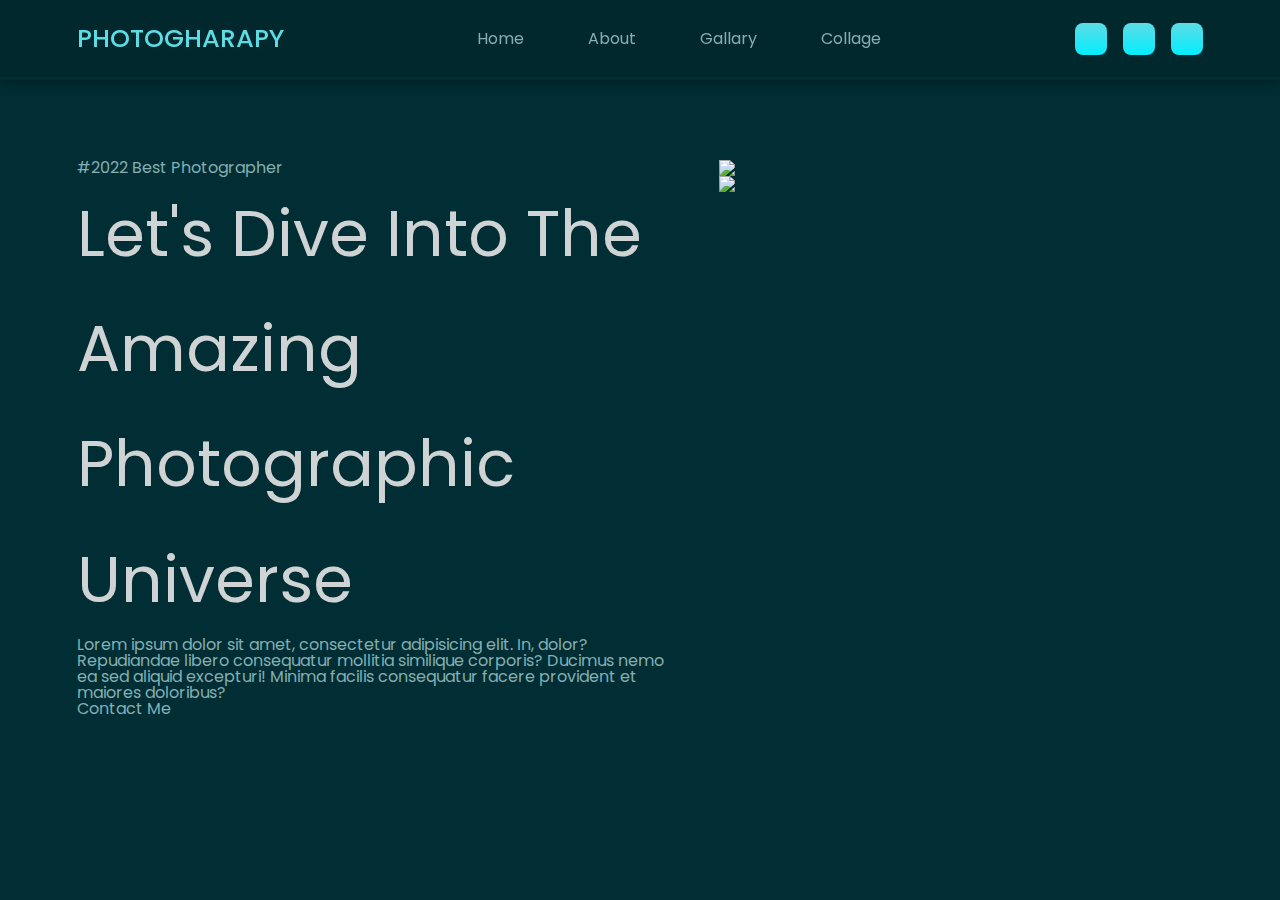
==== index.html @ 9762b3e2 "nav aand header add" ====
<!DOCTYPE html>
<html lang="en">
<head>
    <meta charset="UTF-8">
    <meta http-equiv="X-UA-Compatible" content="IE=edge">
    <meta name="viewport" content="width=device-width, initial-scale=1.0">
    <title>Photography website using HTML and CSS</title>
    <link rel="stylesheet" href="style.css" />
    <!-- custom cdn-->
    <link rel="stylesheet" href="https://unicons.iconscout.com/release/v4.0.0/css/line.css">
</head>
<body>

    <nav>
        <div class="container nav-container">
            <a href="#" class="nav-logo"><h2>Photogharapy</h2></a>
            <ul class="nav-link">
                <li><a href="#">Home</a></li>
                <li><a href="#about">About</a></li>
                <li><a href="#gallary">Gallary</a></li>
                <li><a href="#collage">Collage</a></li>
            </ul>
            <ul class="nav-socials">
                <a href="#"><i class="uil uil-facebook"></i></a>
                <a href="#"><i class="uil uil-instagram-alt"></i></a>
                <a href="#"><i class="uil uil-twitter"></i></a>
                
            </ul>
        </div>
    </nav>
    <!-- Nav bar ended -->
    

    <header>
        <div class="container header-container">
          <div class="header-left">
            <a href="#" class="header-hashtag">#2022 Best Photographer</a>
            <h1>Let's Dive Into The Amazing Photographic Universe</h1>
            <p>
              Lorem ipsum dolor sit amet, consectetur adipisicing elit. In, dolor?
              Repudiandae libero consequatur mollitia similique corporis? Ducimus
              nemo ea sed aliquid excepturi! Minima facilis consequatur facere
              provident et maiores doloribus?
            </p>
            <a href="#" class="header-btn">Contact Me</a>
          </div>
          <div class="header-right">
            <div class="header-image-bg"></div>
            <div class="header-image-lg">
              <img src="./images/header.jpg" />
            </div>
            <div class="header-image-md">
              <img src="./images/header.jpg" />
            </div>
          </div>
        </div>
      </header>



</body>
</html>
---- style.css ----
@import url('https://fonts.googleapis.com/css2?family=Poppins:ital,wght@0,100;0,200;0,300;0,400;0,500;0,600;0,700;0,800;1,900&display=swap');

:root{
    --color-primary: #02eeff;
    --color-primary-variant: #5ddce5;
    --color-bg-1: #001571;
    --color-bg-2: #00282d;
    --color-bg-3: #012e34;
    --color-bg-4: #003f47;
    --color-light: #85afb2;
    --color-white: #e6e6e6e6;
    --container-width-lg: 88%;
    --conatiner-width-md: 92%;
    --transition: all 0.3s ease-in-out;

}

*{
    margin: 0;
    padding: 0;
    box-sizing: border-box;
    border: 0;
    outline: 0;
    list-style: none;
    text-decoration: none;
}

body{
    font-family: 'Poppins', sans-serif;
    background-color: var(--color-bg-3);
    color: var(--color-light);
    line-height: 1.0;
    overflow-x: hidden;
}

h1,h2{
    line-height: 1.8;
    font-weight: 400;
}
h1{
    font-size: 4rem;
    color:var(--color-white);
}
h2{
    font-size: 3.5rem;
}
a{
    color: var(--color-light);
    transition: var(--transition);
}
a:hover{
    color: var(--color-primary);
}
.container{
    width: var(--container-width-lg);
    margin: 0 auto;
    max-width: 2160px;
}
img{
    display: block;
    width: 100%;
    object-fit: cover;
}

/* nav bar style */
nav{
    width: 100%;
    height: calc(16px * 5);
    /* display: flex;
    justify-content: center;
    align-items: center; */
    display: grid;
    place-items: center;
    position:fixed;
    top: 0;
    left: 0;
    z-index: 99;
    background-color: var(--color-bg-2);
    border-bottom: 0.2rem solid var(--color-bg-3);
    box-shadow: 0 0.2rem 0.7rem rgba(0,0,0, 0.3);
}
.nav-container{
    height: 100%;
    display: flex;
    justify-content: space-between;
    align-items: center;
}
.nav-logo h2{
    font-size: 1.6rem;
    text-transform: uppercase;
    font-weight: 500;
    color: var(--color-primary-variant);
}
.nav-link{
    display: flex;
    gap: 4rem;
}
.nav-socials{
    display: flex;
    gap:1rem;
}

.nav-socials a{
    width: 2rem;
    height: 2rem;
    /* display: flex;
    place-items: center; */

    display: flex;
    justify-content: center;
    align-items: center;
    background-image: linear-gradient(
        var(--color-primary-variant),
        var( --color-primary)
    );
    color: var(--color-bg-4);
    border-radius: 0.5rem;
    transition: var(--transition);
}
.nav-socials a:hover{
    box-shadow: 0 1rem 1rem rgba(0,0,0, 0.5);
}

/* Heade  */
header{
    width: 100vw;
    height: 100vh;
    position: relative;
    top: 0;
    background: linear-gradient(var(--color-bg-3),var(--color-bg-3));
    overflow: hidden;
}
/* .header-container{
    display: flex;
    gap: 10%;
}
.header-left{
    flex-basis: 50%;
}

.header-left{
    flex-basis: 40%;
} */

.header-container{
    display: grid;
    grid-template-columns: 53% 43%;
    gap: 4%;
    margin-top: 10rem;
    position: relative;
}
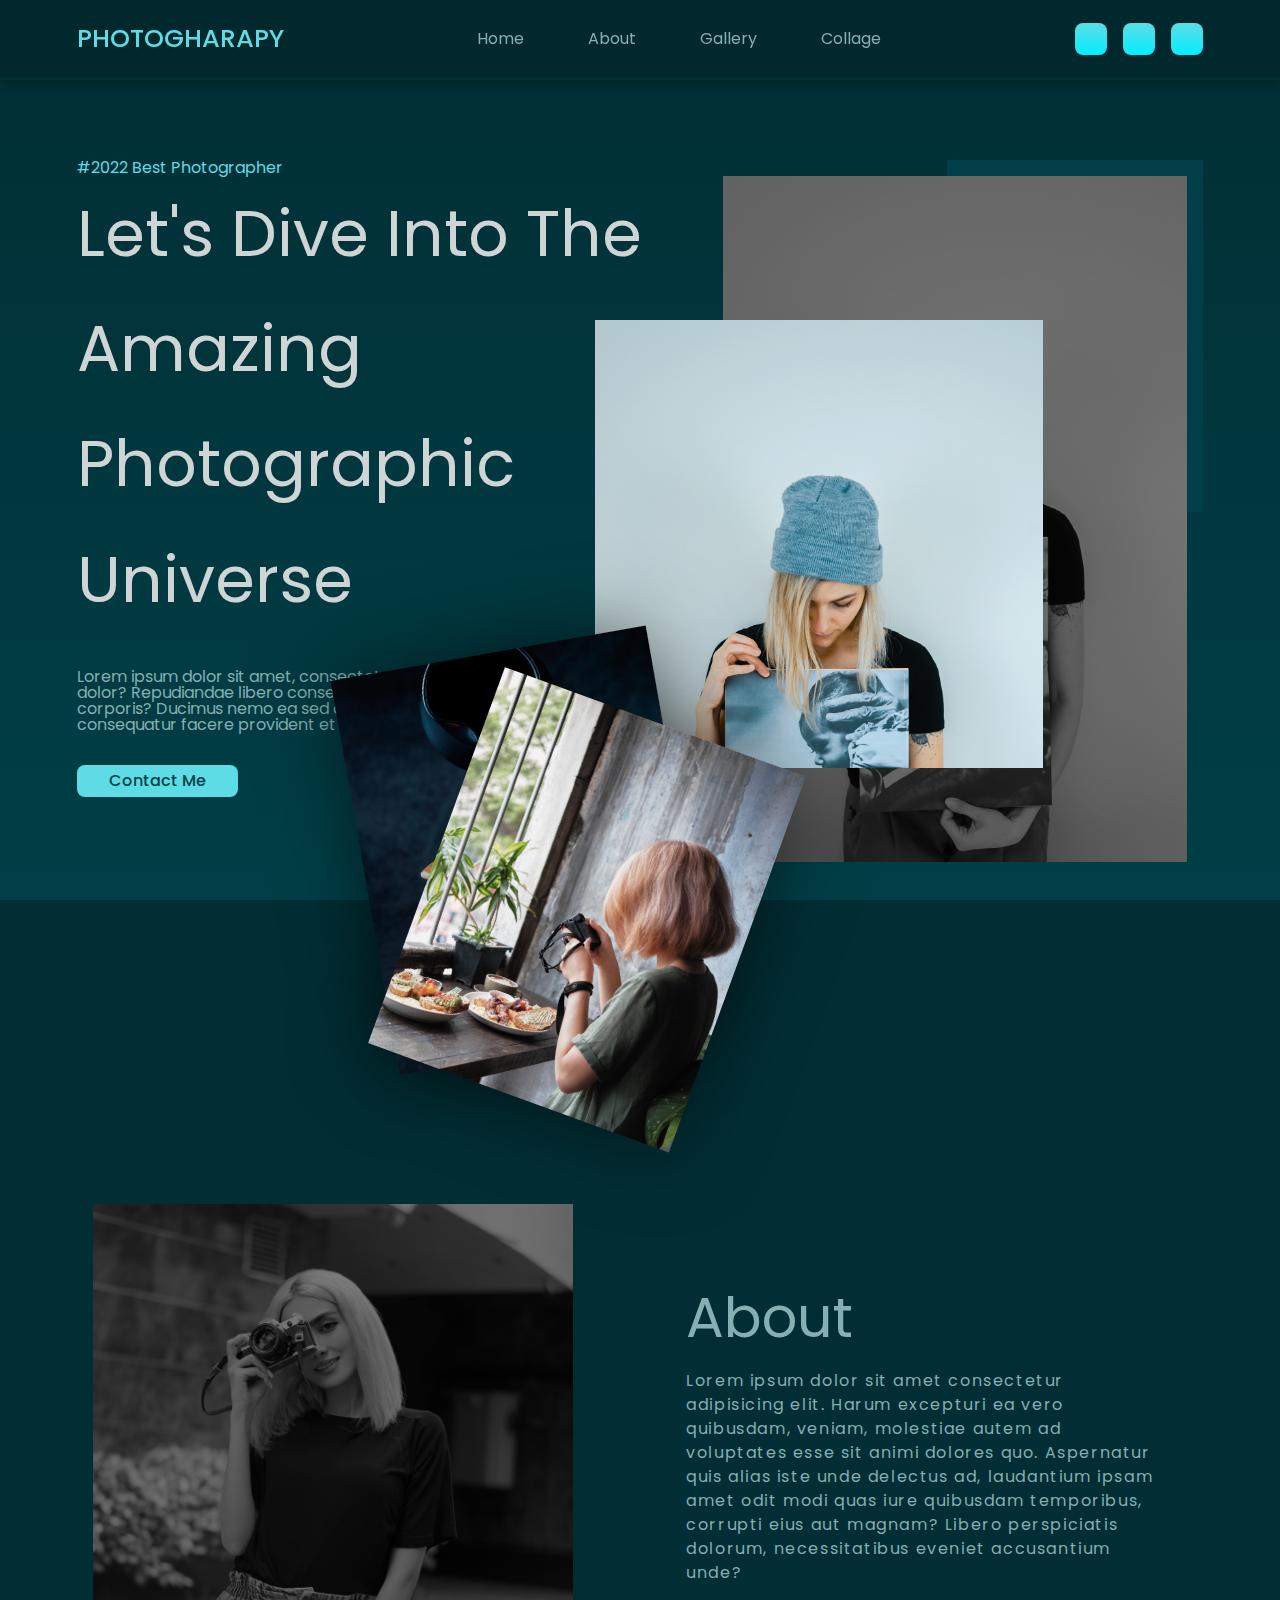
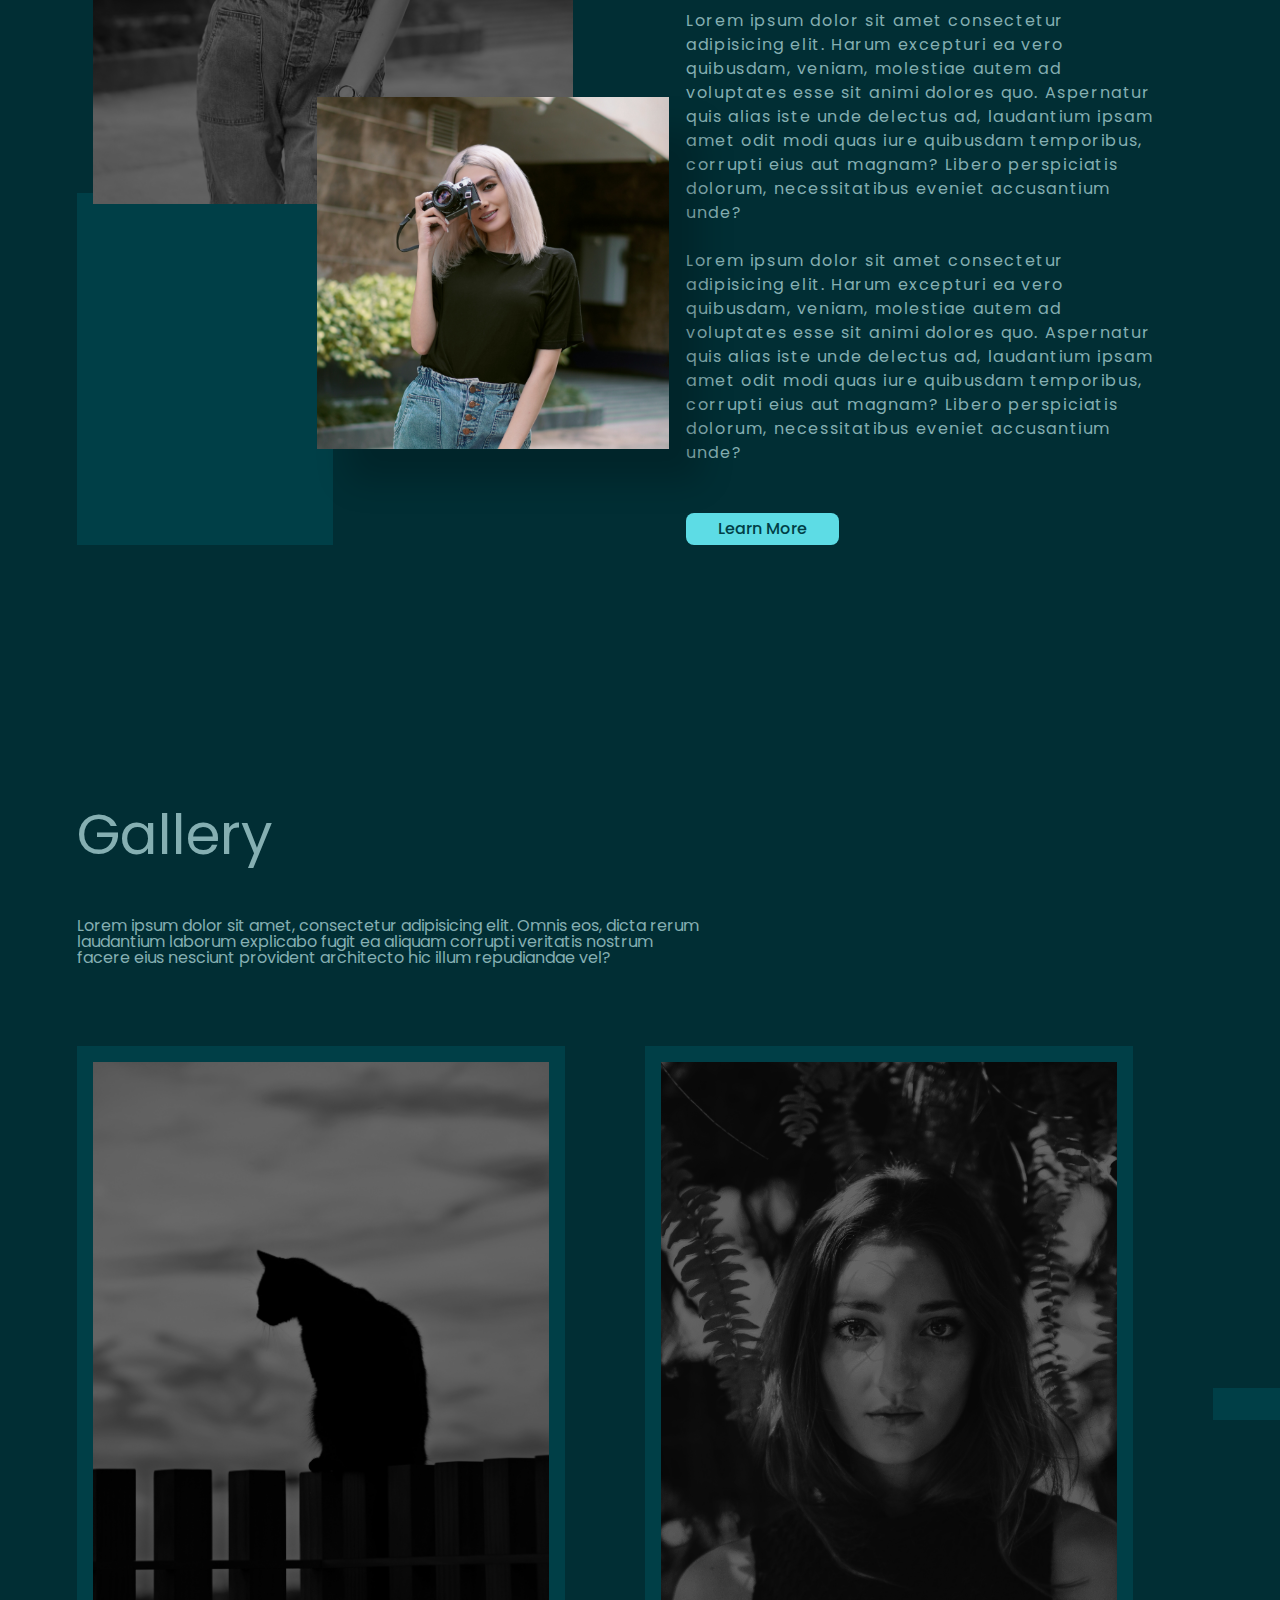
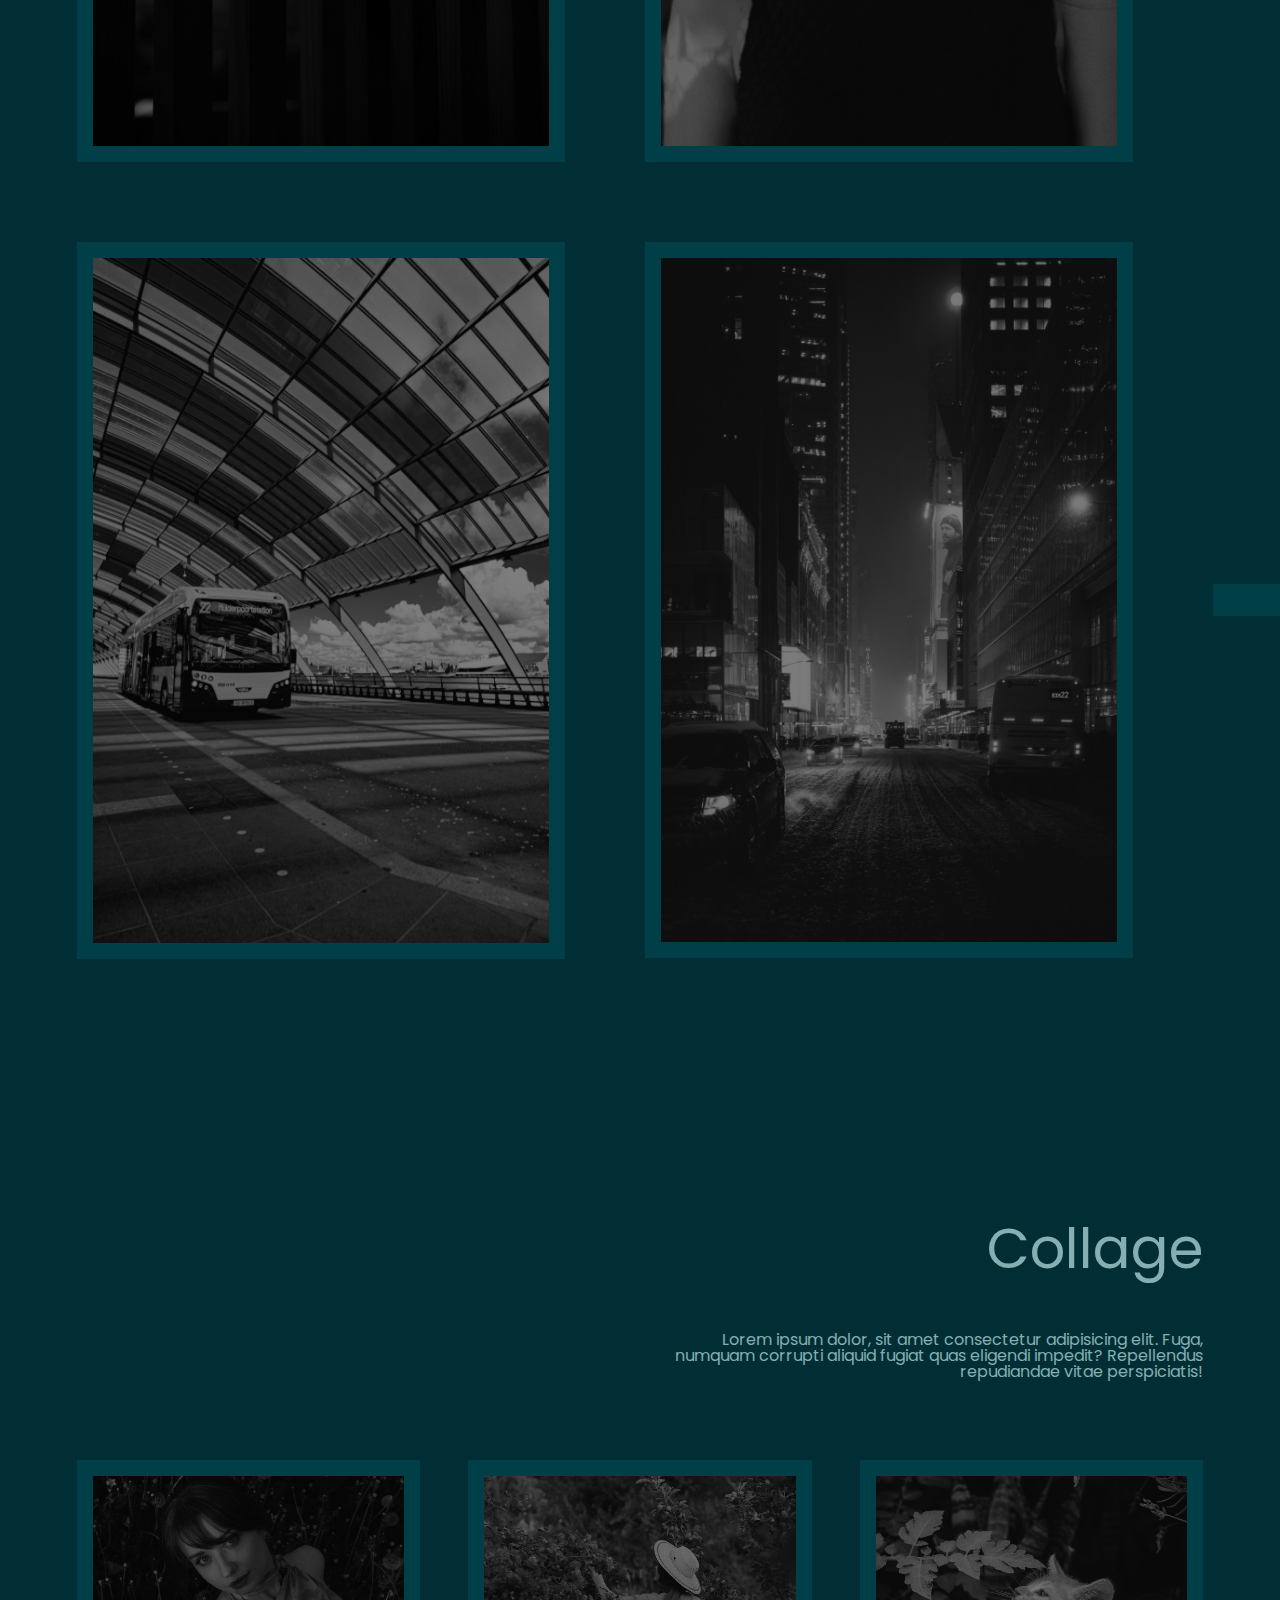
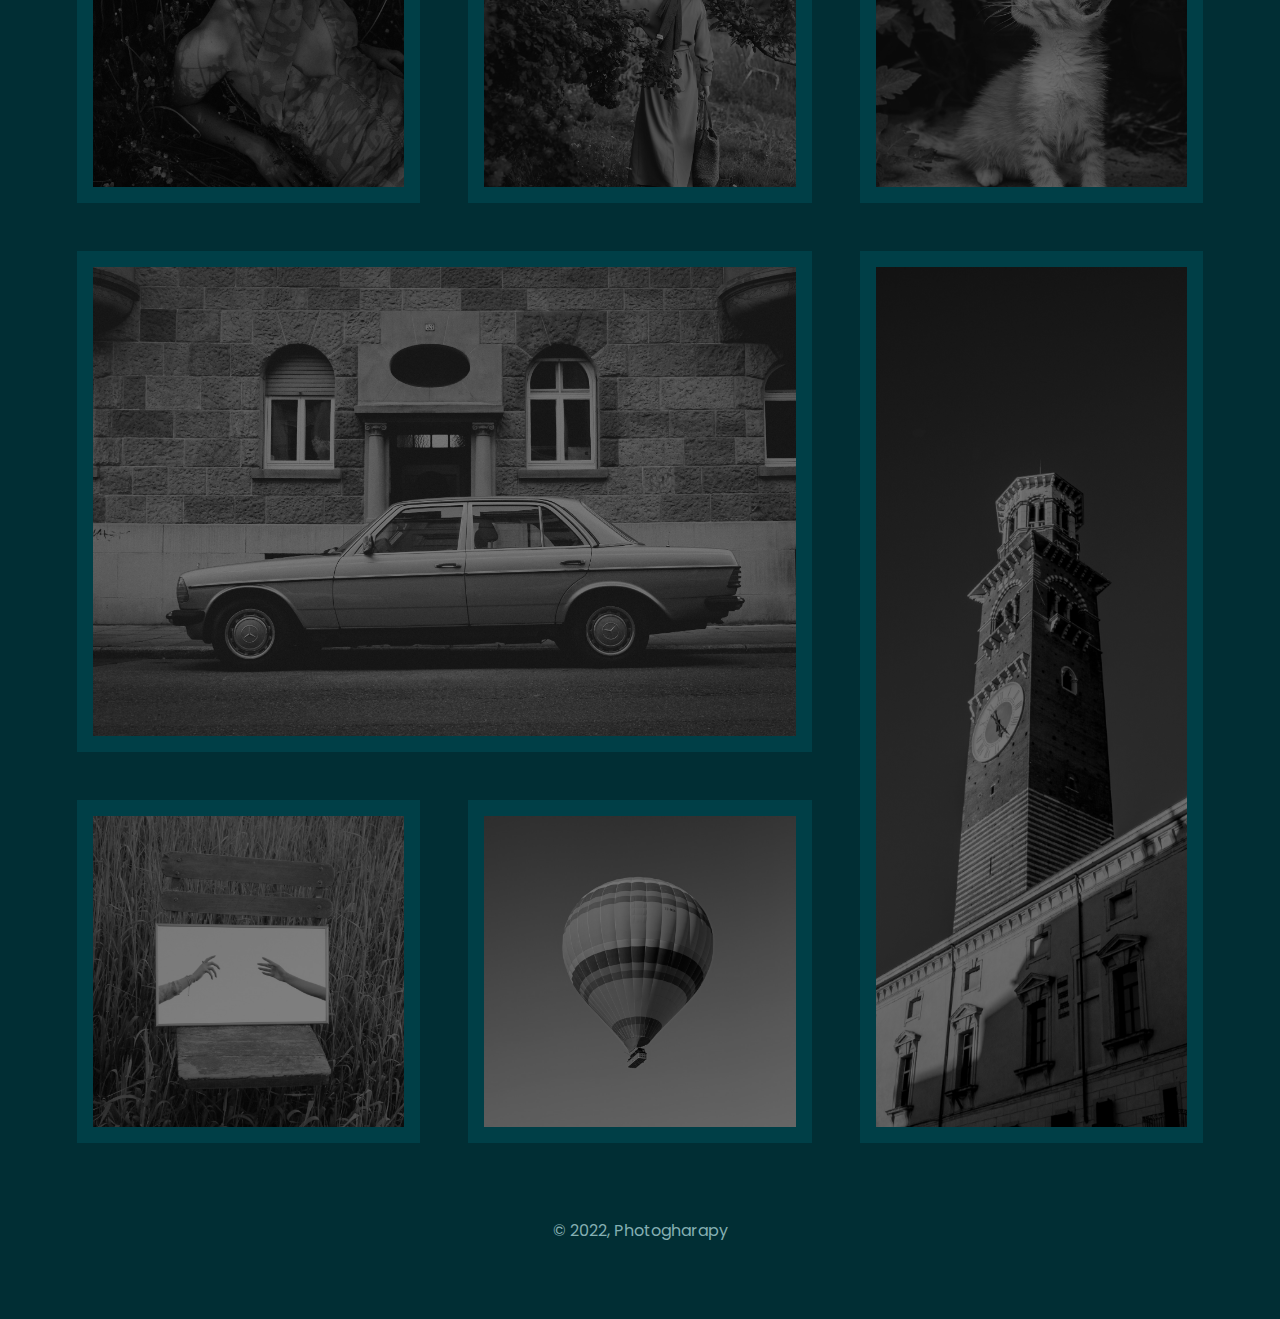
==== commit 2e53004b: "done" ====
--- a/index.html
+++ b/index.html
@@ -17,7 +17,7 @@
             <ul class="nav-link">
                 <li><a href="#">Home</a></li>
                 <li><a href="#about">About</a></li>
-                <li><a href="#gallary">Gallary</a></li>
+                <li><a href="#gallery">Gallery</a></li>
                 <li><a href="#collage">Collage</a></li>
             </ul>
             <ul class="nav-socials">
@@ -56,7 +56,112 @@
         </div>
       </header>
 
+      <div class="header-frames">
+          <div class="header-frame">
+            <img src="/images//frame1.jpg" alt="">
+          </div>
+          <div class="header-frame">
+            <img src="/images/frame2.jpg" alt="">
+          </div>
+      </div>
 
+      <!-- Header Endded -->
+        <!-- ABOUT -->
+      <main>
+        <section id="about">
+          <div class="container about-container">
+          <div class="about-left">
+            <div class="about-image-bg"></div>
+            <div class="about-image-lg">
+              <img src="./images/about.jpg" alt="">
+            </div>
+            <div class="about-image-md">
+              <img src="./images/about.jpg" alt="">
+            </div>
+          </div>
+          <div class="about-right">
+            <h2 class="about-title"> About</h2>
+            <p>Lorem ipsum dolor sit amet consectetur adipisicing elit. Harum excepturi ea vero quibusdam, veniam, molestiae autem ad voluptates esse sit animi dolores quo. Aspernatur quis alias iste unde delectus ad, laudantium ipsam amet odit modi quas iure quibusdam temporibus, corrupti eius aut magnam? Libero perspiciatis dolorum, necessitatibus eveniet accusantium unde?</p>
+            <p>Lorem ipsum dolor sit amet consectetur adipisicing elit. Harum excepturi ea vero quibusdam, veniam, molestiae autem ad voluptates esse sit animi dolores quo. Aspernatur quis alias iste unde delectus ad, laudantium ipsam amet odit modi quas iure quibusdam temporibus, corrupti eius aut magnam? Libero perspiciatis dolorum, necessitatibus eveniet accusantium unde?</p>
+            <p>Lorem ipsum dolor sit amet consectetur adipisicing elit. Harum excepturi ea vero quibusdam, veniam, molestiae autem ad voluptates esse sit animi dolores quo. Aspernatur quis alias iste unde delectus ad, laudantium ipsam amet odit modi quas iure quibusdam temporibus, corrupti eius aut magnam? Libero perspiciatis dolorum, necessitatibus eveniet accusantium unde?</p>
+            <a href="#" class="header-btn about-btn">Learn More</a>
+          </div>
+           
+          </div>
+        </section>
+      </main>
+
+<!-- Gallery starts  -->
+<section id="gallery">
+<div class="container gallery-container">
+  <div class="gallery-head">
+    <h2>Gallery</h2>
+    <p>Lorem ipsum dolor sit amet, consectetur adipisicing elit. Omnis eos, dicta rerum laudantium laborum explicabo fugit ea aliquam corrupti veritatis nostrum facere eius nesciunt provident architecto hic illum repudiandae vel?</p>
+  </div>
+  <div class="gallery-images">
+    <div class="gallery-image">
+      <img src="./images//gallery1.jpg" alt="">
+    </div>
+    <div class="gallery-image">
+      <img src="./images//gallery2.jpg" alt="">
+    </div>
+    <div class="gallery-image">
+      <img src="./images//gallery3.jpg" alt="">
+    </div>
+    <div class="gallery-image">
+      <img src="./images//gallery4.jpg" alt="">
+    </div>
+    <div class="gallery-image">
+      <img src="./images//gallery5.jpg" alt="">
+    </div>
+    <div class="gallery-image">
+      <img src="./images//gallery6.jpg" alt="">
+    </div>
+  </div>
+</div>
+</section>
+
+<!-- gallery endded -->
+
+<section id="collage">
+  <div class="container collage-container">
+    <div class="collage-head">
+      <h2>Collage</h2>
+      <p>
+        Lorem ipsum dolor, sit amet consectetur adipisicing elit. Fuga, numquam corrupti aliquid fugiat quas eligendi impedit? Repellendus repudiandae vitae perspiciatis!
+      </p>
+    </div>
+    <div class="collage-images">
+      <div class="collage-image">
+        <img src="./images/c1.jpg" alt="">
+      </div>
+      <div class="collage-image">
+        <img src="./images/c2.jpg" alt="">
+      </div>
+      <div class="collage-image">
+        <img src="./images/c3.jpg" alt="">
+      </div>
+      <div class="collage-image">
+        <img src="./images/c4.jpg" alt="">
+      </div>
+      <div class="collage-image">
+        <img src="./images/c5.jpg" alt="">
+      </div>
+      <div class="collage-image">
+        <img src="./images/ch.jpg" alt="">
+      </div>
+      <div class="collage-image">
+        <img src="./images/cv.jpg" alt="">
+      </div>
+    </div>
+  </div>
+
+</section>
+
+<!-- footer  -->
+<footer>
+  <p>&copy 2022, Photogharapy</p>
+</footer>
 
 </body>
 </html>--- a/style.css
+++ b/style.css
@@ -127,7 +127,7 @@
     height: 100vh;
     position: relative;
     top: 0;
-    background: linear-gradient(var(--color-bg-3),var(--color-bg-3));
+    background: linear-gradient(var(--color-bg-3),var(--color-bg-4));
     overflow: hidden;
 }
 /* .header-container{
@@ -148,4 +148,274 @@
     gap: 4%;
     margin-top: 10rem;
     position: relative;
-} +    
+} 
+
+.header-hashtag{
+    color: var(--color-primary-variant);
+}
+.header-left p{
+    margin-top: 2rem;
+    width: 85%;
+}
+.header-btn{
+    display: inline-block;
+    margin-top: 2rem;
+    background-color: var(--color-primary-variant);
+    color: var(--color-bg-4);
+    padding: 0.5rem 2rem;
+    font-weight: 500;
+    border-radius: 0.5rem;
+}
+.header-btn:hover{
+    color: var(--color-light);
+    background-color: var(--color-bg-4);
+}
+
+.header-btn:active{
+    outline: 0.4rem solid var(--color-light);
+}
+.header-image-bg{
+    background-color: var(--color-bg-4);
+    height: 22rem;
+    width: 16rem;
+    position: absolute;
+    right: 0;
+    top: 0;
+}
+
+.header-image-lg{
+    width: 29rem;
+    position: absolute;
+    top: 1rem;
+    right: 1rem;
+    filter: saturate(0) brightness(0.5);
+    transition: var(--transition); 
+}
+.header-image-md{
+    width: 28rem;
+    height: 28rem;
+    overflow: hidden;
+    position: absolute;
+    top: 10rem;
+    right: 10rem;
+    transition: var(--transition);
+
+}
+.header-right:hover .header-image-md{
+    opacity: 0;
+}
+
+.header-right:hover .header-image-lg{
+    filter: saturate(1) brightness(1);
+    border: 1rem solid var(--color-bg-4);
+    top: 0;
+    right: 0;
+}
+
+.header-frames{
+    position: absolute;
+    top: 75vh;
+    left: 25rem;
+}
+.header-frame{
+    width: 20rem;
+    border: 0.5rem solid var(--color-bg-5);
+    box-shadow: 0 0 5rem rgba(0,0,0, 0.5);
+    position: absolute;
+    transform: rotate(-10deg);
+    transform-origin: bottom left;
+    transition: var(--transition);
+}
+.header-frame:nth-child(2){
+    transform: rotate(20deg);
+    top: -2rem;
+    left: -2rem;
+
+}
+
+.header-frames:hover .header-frame{
+    transform: rotate(0);
+}
+.header-frames:hover .header-frame:nth-child(2){
+    top: 0;
+  left: 21rem;
+}
+
+
+#about{
+    margin-top: 20rem;
+}
+.about-container{
+    display: grid;
+    grid-template-columns: 43% 53%;
+    gap: 4%;
+}
+
+.about-left{
+    position: relative;
+}
+.about-image-bg{
+    width: 16rem;
+    height: 22rem;
+    background-color: var(--color-bg-4);
+    position: absolute;
+    left: 0;
+   bottom: 0;
+}
+
+.about-image-lg{
+    width: 30rem;
+    position: relative;
+    left: 1rem;
+    bottom: 1rem;
+    filter: saturate(0) brightness(0.5);
+    transition: var(--transition);
+}
+
+.about-image-md{
+    width: 22rem;
+    height: 22rem;
+    position: absolute;
+    left: 15rem;
+    bottom: 6rem;
+    overflow: hidden;
+    box-shadow: 2rem 2rem 2rem rgba(0,0,0, 0.2) ;
+    transition: var(--transition);
+}
+
+.about-left:hover .about-image-md{
+    opacity: 0;   
+}
+
+.about-left:hover .about-image-lg{
+   filter: saturate(1) brightness(1);   
+   border: 1rem solid var(--color-bg-4);
+   box-shadow: 1rem 1rem 3rem rgba(0,0,0, 0.2);
+   bottom: 0;
+   left: 0;
+}
+
+.about-right{
+    margin-left: 5rem;
+}
+
+.about-title{
+    margin-top: 3rem;
+}
+
+.about-right p{
+    margin-bottom: 1.5rem;
+    width: 93%;
+    line-height:1.5rem;
+    letter-spacing: 0.1rem;
+}
+.about-btn{
+    margin-top: 1.5rem;
+}
+
+/* about style ended */
+
+/* gallery  */
+#gallery{
+    margin-top: 15rem;
+}
+.gallery-head h2{
+    margin-bottom: 2rem;
+}
+.gallery-head p{
+    width: 56%;
+    margin-bottom: 5rem;
+}
+.gallery-images{
+    display: grid;
+    grid-template-columns: 1fr 1fr 1fr;
+    /* grid-template-columns: repeat(3 1fr); */
+    gap: 5rem;
+    place-items: center
+   
+}
+
+.gallery-image{
+    width: 30.5rem;
+    border: 1rem solid var(--color-bg-4);
+
+}
+
+.gallery-image img{
+    filter: saturate(0) brightness(0.5);
+    transition: var(--transition);
+}
+.gallery-image:hover img{
+    filter: saturate(1) brightness(1);
+}
+
+/* collages */
+
+#collage{
+    margin-top: 15rem;
+}
+.collage-head{
+    text-align: right;
+}
+.collage-head h2{
+    margin-bottom: 2rem;
+}
+.collage-head p{
+    padding-left: 50%;
+    margin-bottom: 5rem;
+}
+.collage-images{
+    display: grid;
+    grid-template-areas:
+    "c1 c2 c5"
+    "ch ch cv"
+    "ch ch cv"
+    "c4 c3 cv"
+    ;
+    gap: 3rem;
+}
+
+.collage-image:nth-child(1){
+    grid-area: c1;
+}
+.collage-image:nth-child(2){
+    grid-area: c2;
+}
+.collage-image:nth-child(3){
+    grid-area: c3;
+}
+.collage-image:nth-child(4){
+    grid-area: c4;
+}
+.collage-image:nth-child(5){
+    grid-area: c5;
+}
+.collage-image:nth-child(6){
+    grid-area: ch;
+}
+.collage-image:nth-child(7){
+    grid-area: cv;
+}
+
+.collage-image{
+    border: 1rem solid var(--color-bg-4);
+}
+
+.collage-image img{
+ height: 100%;
+ filter: saturate(0) brightness(0.5);
+ transition: var(--transition);
+}
+
+.collage-image:hover img{
+    filter: saturate(1) brightness(1);
+   
+}
+
+footer{
+    display: flex;
+    justify-content: center;
+    align-items: center;
+    padding: 5rem;
+}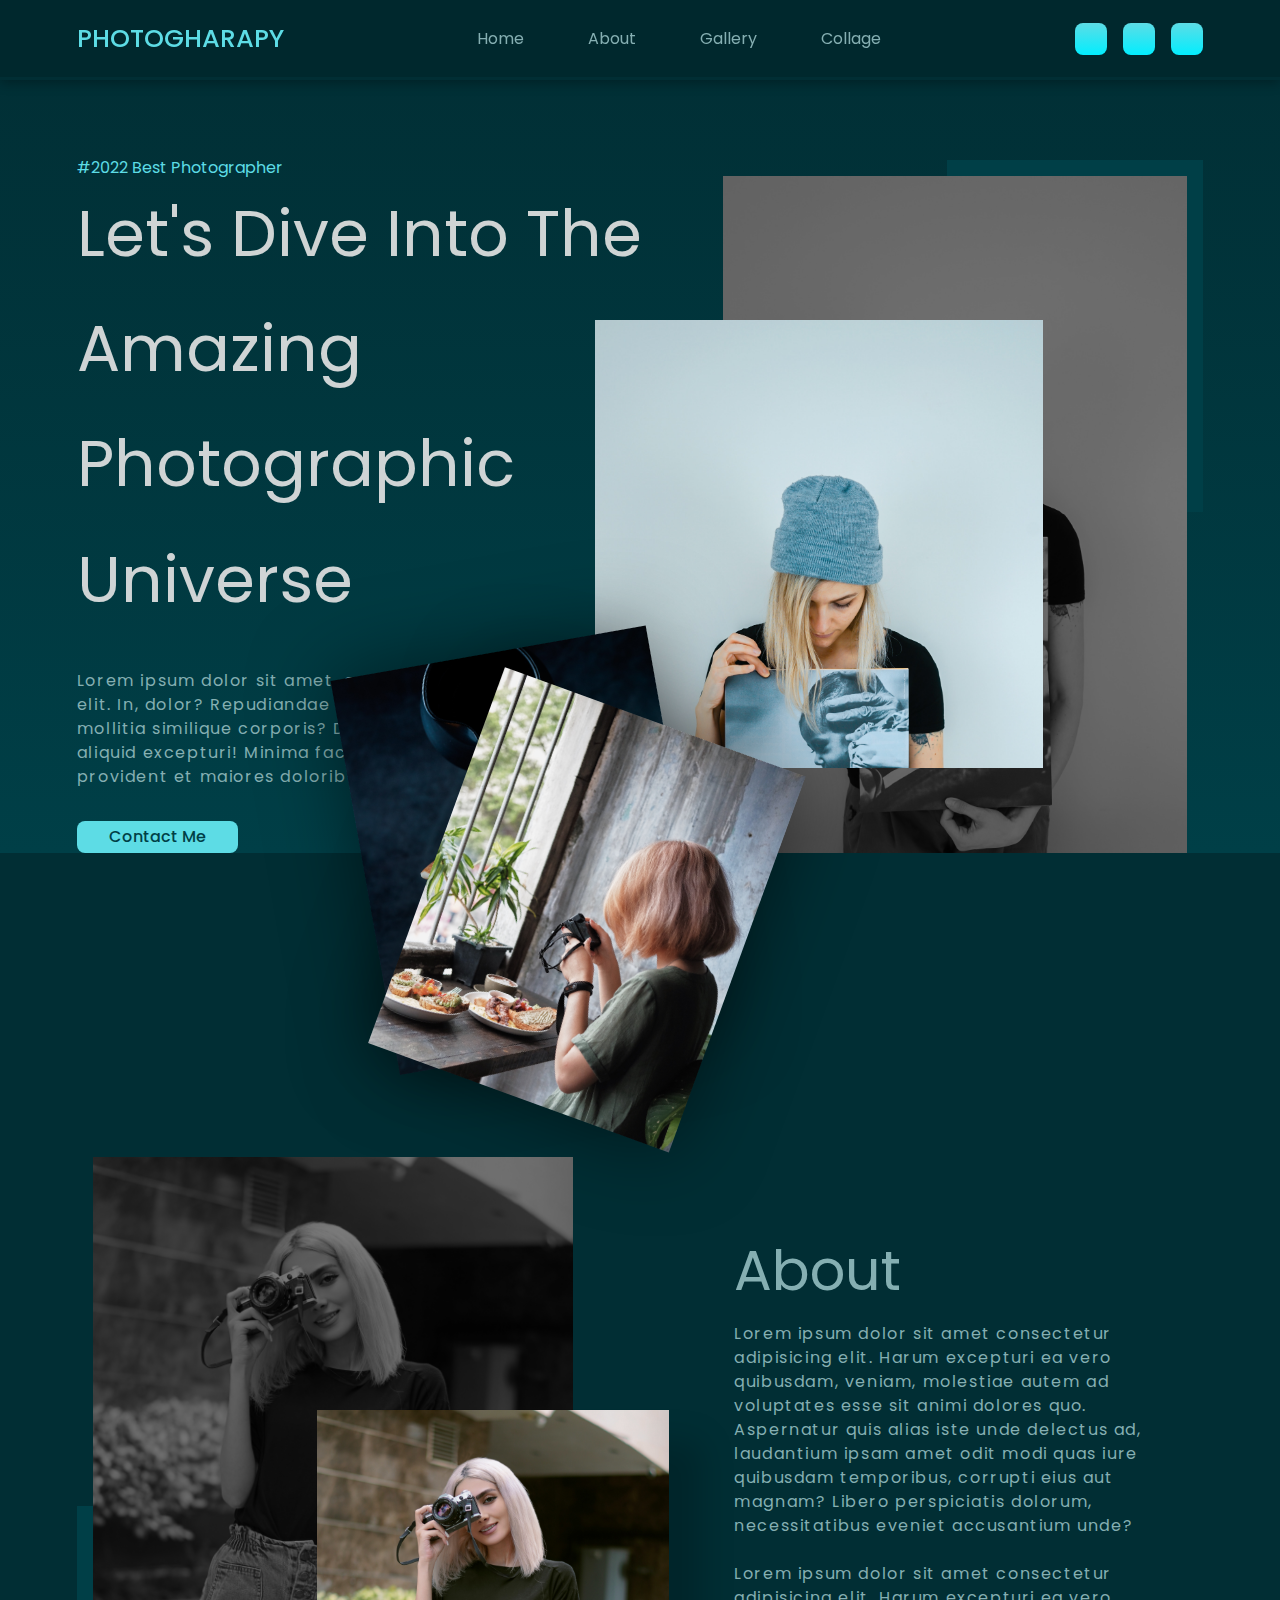
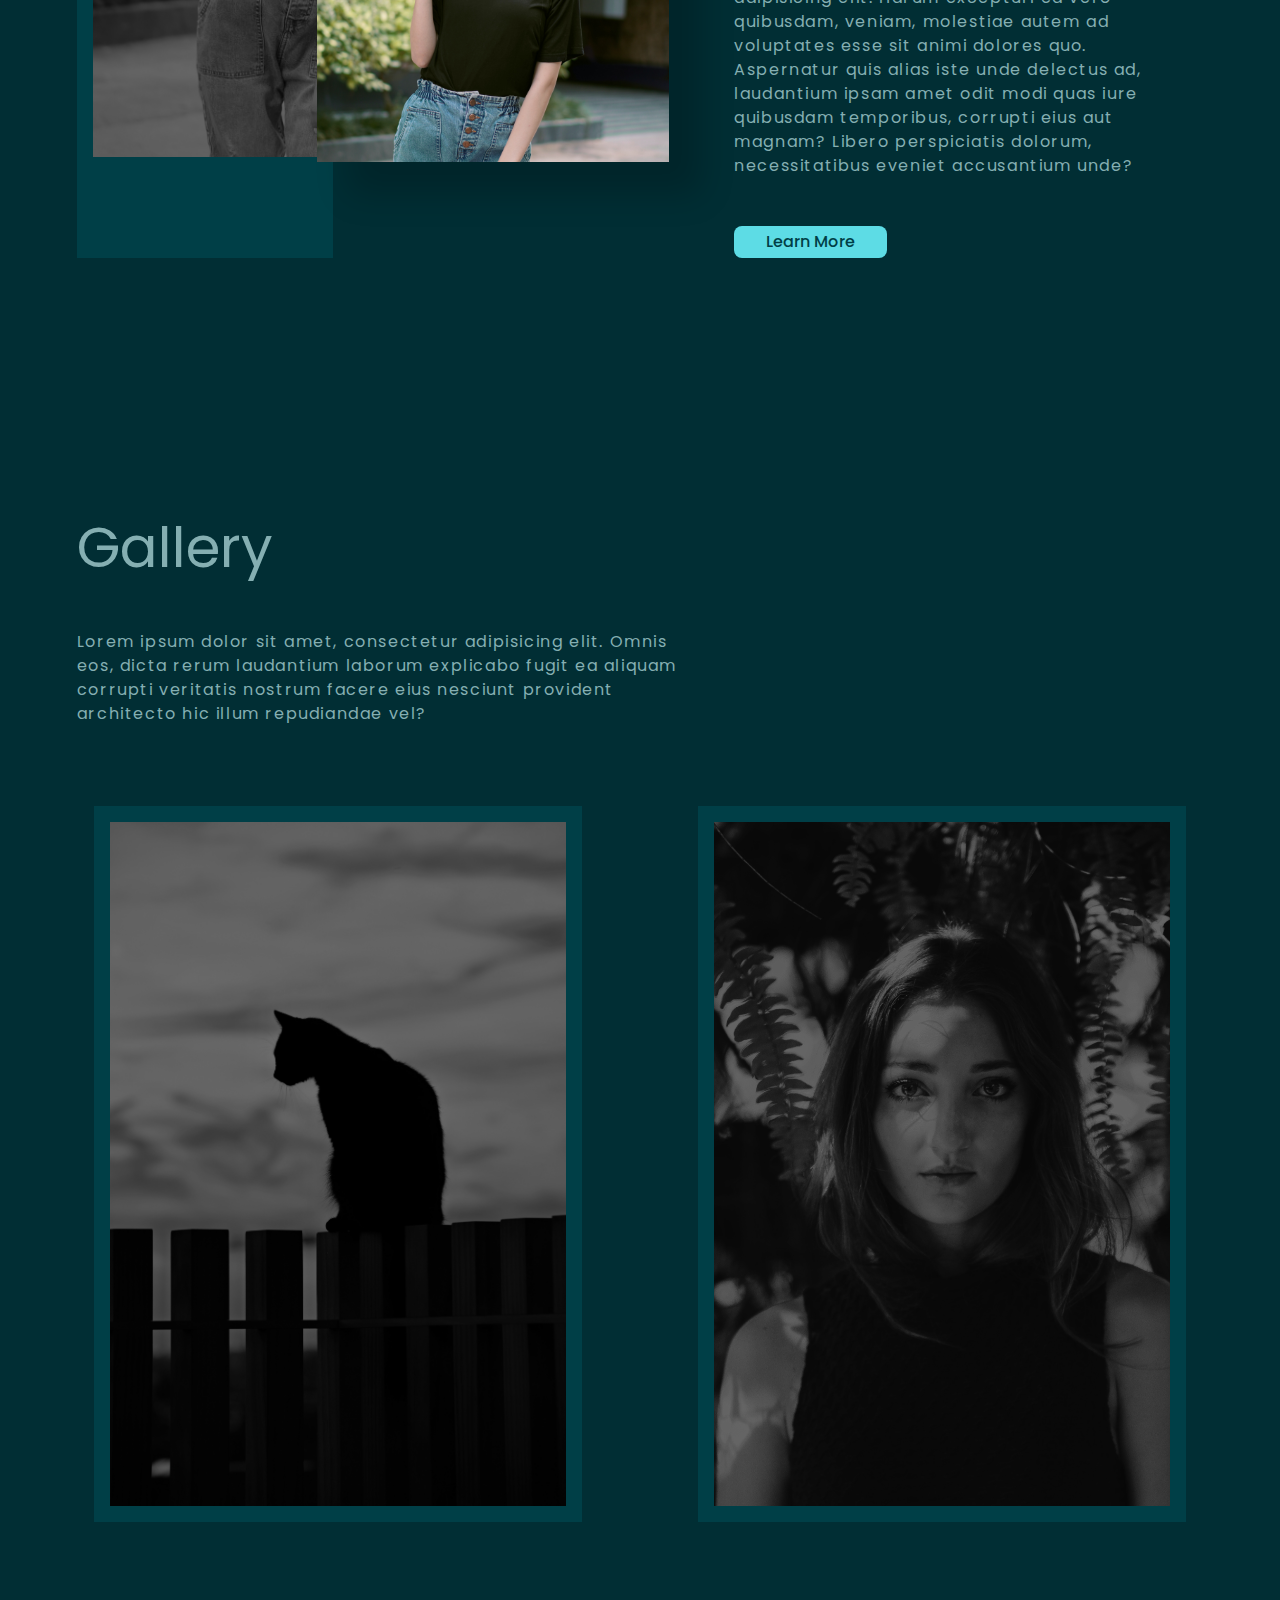
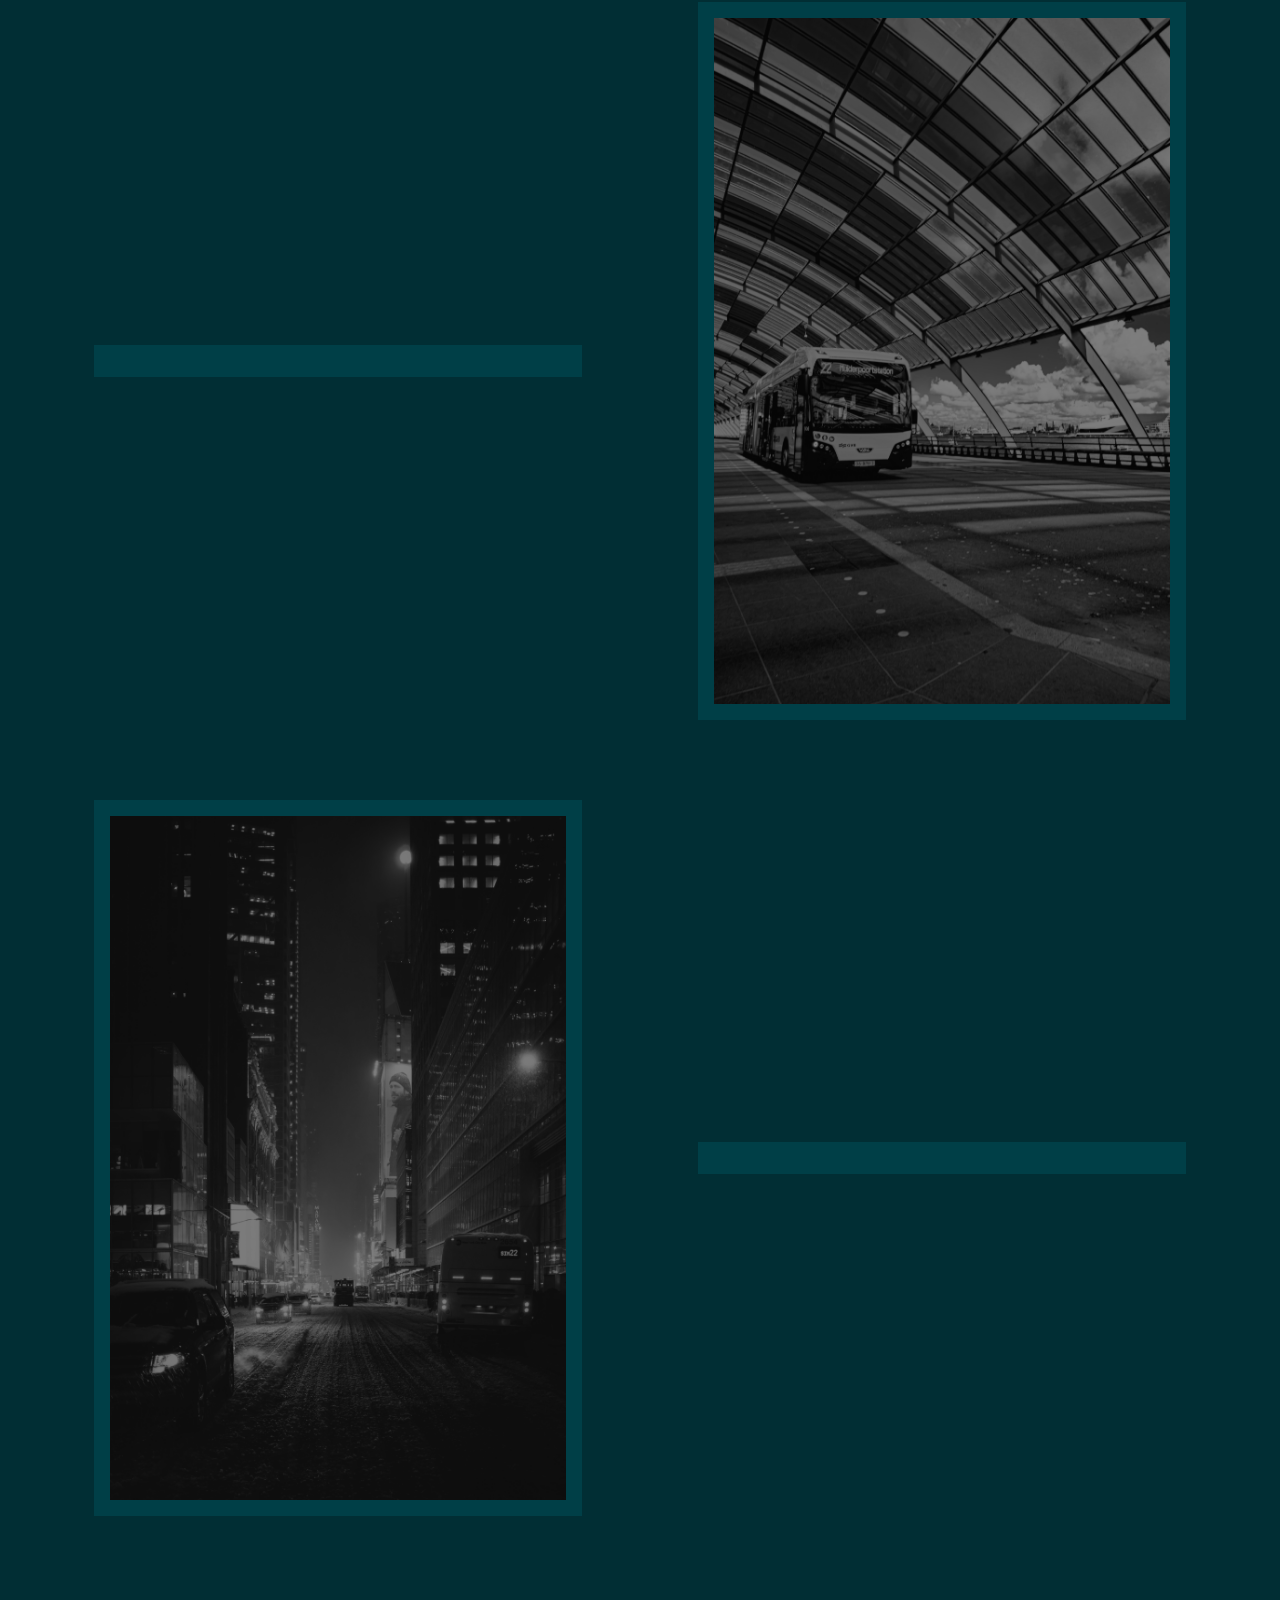
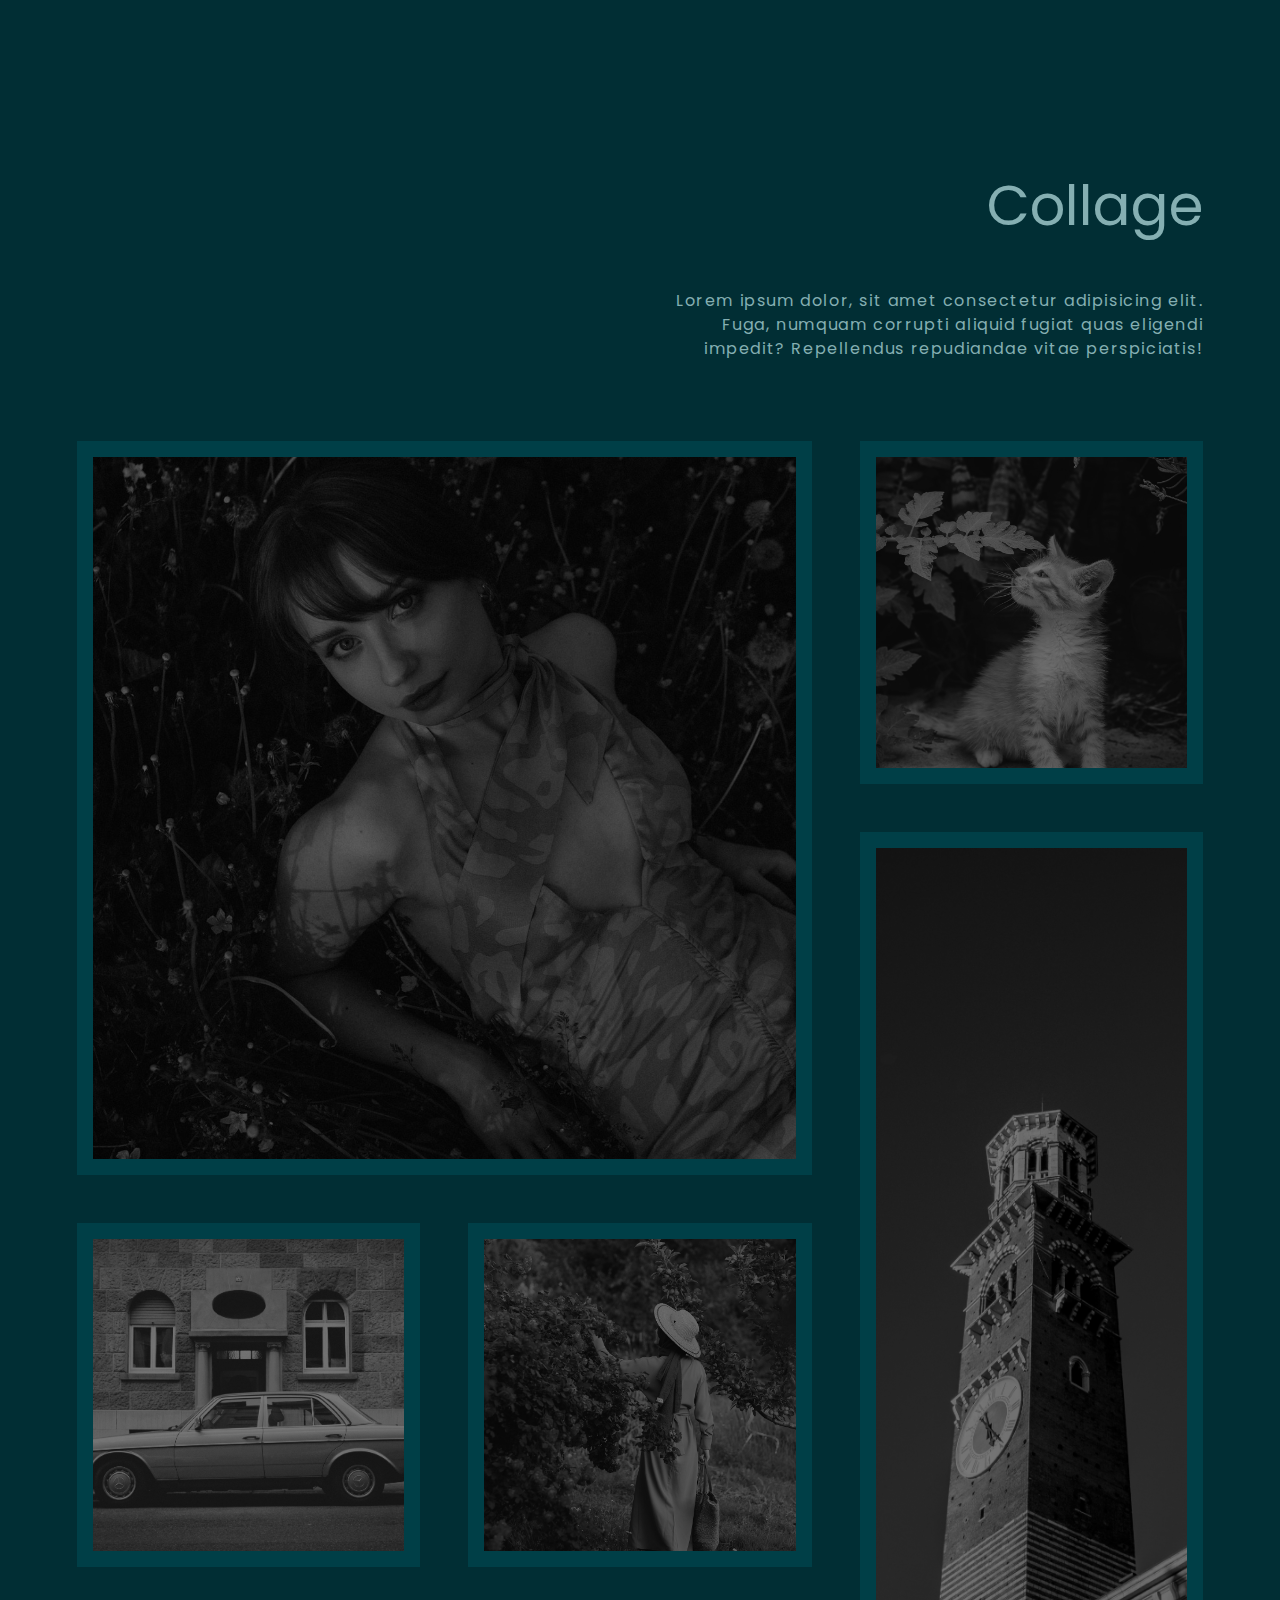
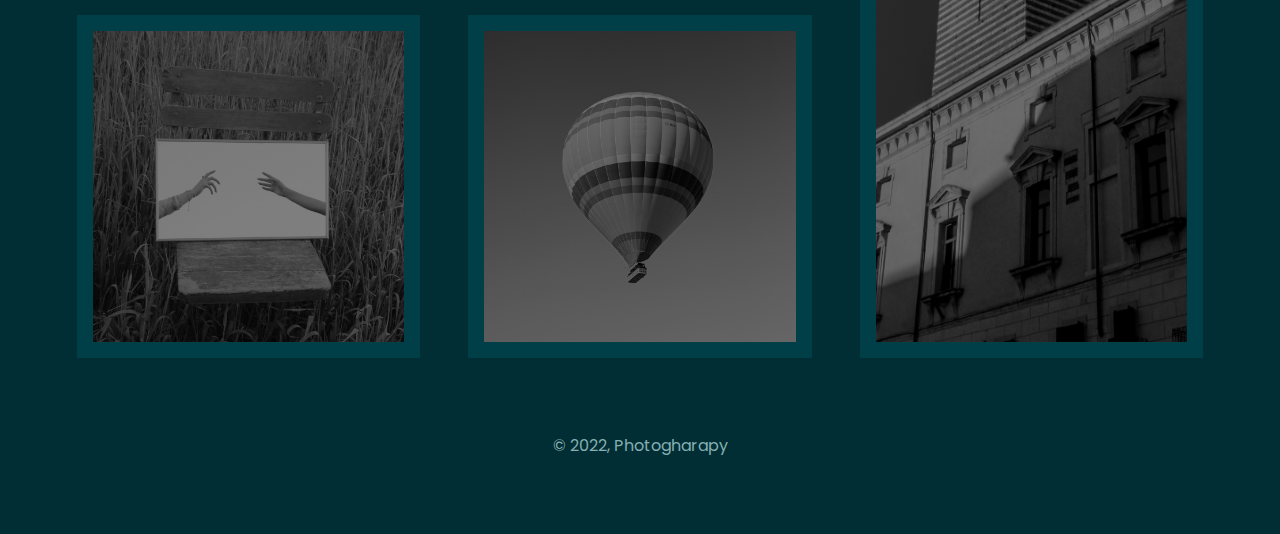
==== commit 1c017885: "responsive" ====
--- a/index.html
+++ b/index.html
@@ -83,7 +83,7 @@
             <h2 class="about-title"> About</h2>
             <p>Lorem ipsum dolor sit amet consectetur adipisicing elit. Harum excepturi ea vero quibusdam, veniam, molestiae autem ad voluptates esse sit animi dolores quo. Aspernatur quis alias iste unde delectus ad, laudantium ipsam amet odit modi quas iure quibusdam temporibus, corrupti eius aut magnam? Libero perspiciatis dolorum, necessitatibus eveniet accusantium unde?</p>
             <p>Lorem ipsum dolor sit amet consectetur adipisicing elit. Harum excepturi ea vero quibusdam, veniam, molestiae autem ad voluptates esse sit animi dolores quo. Aspernatur quis alias iste unde delectus ad, laudantium ipsam amet odit modi quas iure quibusdam temporibus, corrupti eius aut magnam? Libero perspiciatis dolorum, necessitatibus eveniet accusantium unde?</p>
-            <p>Lorem ipsum dolor sit amet consectetur adipisicing elit. Harum excepturi ea vero quibusdam, veniam, molestiae autem ad voluptates esse sit animi dolores quo. Aspernatur quis alias iste unde delectus ad, laudantium ipsam amet odit modi quas iure quibusdam temporibus, corrupti eius aut magnam? Libero perspiciatis dolorum, necessitatibus eveniet accusantium unde?</p>
+         
             <a href="#" class="header-btn about-btn">Learn More</a>
           </div>
            
--- a/style.css
+++ b/style.css
@@ -1,6 +1,6 @@
 @import url('https://fonts.googleapis.com/css2?family=Poppins:ital,wght@0,100;0,200;0,300;0,400;0,500;0,600;0,700;0,800;1,900&display=swap');
 
-:root{
+:root {
     --color-primary: #02eeff;
     --color-primary-variant: #5ddce5;
     --color-bg-1: #001571;
@@ -15,7 +15,7 @@
 
 }
 
-*{
+* {
     margin: 0;
     padding: 0;
     box-sizing: border-box;
@@ -25,7 +25,7 @@
     text-decoration: none;
 }
 
-body{
+body {
     font-family: 'Poppins', sans-serif;
     background-color: var(--color-bg-3);
     color: var(--color-light);
@@ -33,37 +33,44 @@
     overflow-x: hidden;
 }
 
-h1,h2{
+h1,
+h2 {
     line-height: 1.8;
     font-weight: 400;
 }
-h1{
+
+h1 {
     font-size: 4rem;
-    color:var(--color-white);
-}
-h2{
+    color: var(--color-white);
+}
+
+h2 {
     font-size: 3.5rem;
 }
-a{
+
+a {
     color: var(--color-light);
     transition: var(--transition);
 }
-a:hover{
+
+a:hover {
     color: var(--color-primary);
 }
-.container{
+
+.container {
     width: var(--container-width-lg);
     margin: 0 auto;
     max-width: 2160px;
 }
-img{
+
+img {
     display: block;
     width: 100%;
     object-fit: cover;
 }
 
 /* nav bar style */
-nav{
+nav {
     width: 100%;
     height: calc(16px * 5);
     /* display: flex;
@@ -71,36 +78,40 @@
     align-items: center; */
     display: grid;
     place-items: center;
-    position:fixed;
+    position: fixed;
     top: 0;
     left: 0;
     z-index: 99;
     background-color: var(--color-bg-2);
     border-bottom: 0.2rem solid var(--color-bg-3);
-    box-shadow: 0 0.2rem 0.7rem rgba(0,0,0, 0.3);
-}
-.nav-container{
+    box-shadow: 0 0.2rem 0.7rem rgba(0, 0, 0, 0.3);
+}
+
+.nav-container {
     height: 100%;
     display: flex;
     justify-content: space-between;
     align-items: center;
 }
-.nav-logo h2{
+
+.nav-logo h2 {
     font-size: 1.6rem;
     text-transform: uppercase;
     font-weight: 500;
     color: var(--color-primary-variant);
 }
-.nav-link{
+
+.nav-link {
     display: flex;
     gap: 4rem;
 }
-.nav-socials{
+
+.nav-socials {
     display: flex;
-    gap:1rem;
-}
-
-.nav-socials a{
+    gap: 1rem;
+}
+
+.nav-socials a {
     width: 2rem;
     height: 2rem;
     /* display: flex;
@@ -109,27 +120,28 @@
     display: flex;
     justify-content: center;
     align-items: center;
-    background-image: linear-gradient(
-        var(--color-primary-variant),
-        var( --color-primary)
-    );
+    background-image: linear-gradient(var(--color-primary-variant),
+            var(--color-primary));
     color: var(--color-bg-4);
     border-radius: 0.5rem;
     transition: var(--transition);
 }
-.nav-socials a:hover{
-    box-shadow: 0 1rem 1rem rgba(0,0,0, 0.5);
+
+.nav-socials a:hover {
+    box-shadow: 0 1rem 1rem rgba(0, 0, 0, 0.5);
 }
 
 /* Heade  */
-header{
+header {
     width: 100vw;
-    height: 100vh;
+    height: fit-content;
     position: relative;
     top: 0;
-    background: linear-gradient(var(--color-bg-3),var(--color-bg-4));
+    background: linear-gradient(var(--color-bg-3), var(--color-bg-4));
     overflow: hidden;
-}
+
+}
+
 /* .header-container{
     display: flex;
     gap: 10%;
@@ -142,23 +154,27 @@
     flex-basis: 40%;
 } */
 
-.header-container{
+.header-container {
     display: grid;
     grid-template-columns: 53% 43%;
     gap: 4%;
     margin-top: 10rem;
     position: relative;
-    
-} 
-
-.header-hashtag{
+
+}
+
+.header-hashtag {
     color: var(--color-primary-variant);
 }
-.header-left p{
+
+.header-left p {
     margin-top: 2rem;
     width: 85%;
-}
-.header-btn{
+    line-height: 1.5rem;
+    letter-spacing: 0.1rem;
+}
+
+.header-btn {
     display: inline-block;
     margin-top: 2rem;
     background-color: var(--color-primary-variant);
@@ -167,15 +183,17 @@
     font-weight: 500;
     border-radius: 0.5rem;
 }
-.header-btn:hover{
+
+.header-btn:hover {
     color: var(--color-light);
     background-color: var(--color-bg-4);
 }
 
-.header-btn:active{
+.header-btn:active {
     outline: 0.4rem solid var(--color-light);
 }
-.header-image-bg{
+
+.header-image-bg {
     background-color: var(--color-bg-4);
     height: 22rem;
     width: 16rem;
@@ -184,15 +202,16 @@
     top: 0;
 }
 
-.header-image-lg{
+.header-image-lg {
     width: 29rem;
     position: absolute;
     top: 1rem;
     right: 1rem;
     filter: saturate(0) brightness(0.5);
-    transition: var(--transition); 
-}
-.header-image-md{
+    transition: var(--transition);
+}
+
+.header-image-md {
     width: 28rem;
     height: 28rem;
     overflow: hidden;
@@ -202,69 +221,75 @@
     transition: var(--transition);
 
 }
-.header-right:hover .header-image-md{
+
+.header-right:hover .header-image-md {
     opacity: 0;
 }
 
-.header-right:hover .header-image-lg{
+.header-right:hover .header-image-lg {
     filter: saturate(1) brightness(1);
     border: 1rem solid var(--color-bg-4);
     top: 0;
     right: 0;
 }
 
-.header-frames{
+.header-frames {
     position: absolute;
     top: 75vh;
     left: 25rem;
 }
-.header-frame{
+
+.header-frame {
     width: 20rem;
     border: 0.5rem solid var(--color-bg-5);
-    box-shadow: 0 0 5rem rgba(0,0,0, 0.5);
+    box-shadow: 0 0 5rem rgba(0, 0, 0, 0.5);
     position: absolute;
     transform: rotate(-10deg);
     transform-origin: bottom left;
     transition: var(--transition);
 }
-.header-frame:nth-child(2){
+
+.header-frame:nth-child(2) {
     transform: rotate(20deg);
     top: -2rem;
     left: -2rem;
 
 }
 
-.header-frames:hover .header-frame{
+.header-frames:hover .header-frame {
     transform: rotate(0);
 }
-.header-frames:hover .header-frame:nth-child(2){
+
+.header-frames:hover .header-frame:nth-child(2) {
     top: 0;
-  left: 21rem;
-}
-
-
-#about{
+    left: 21rem;
+}
+
+
+#about {
     margin-top: 20rem;
 }
-.about-container{
+
+.about-container {
     display: grid;
     grid-template-columns: 43% 53%;
     gap: 4%;
 }
 
-.about-left{
+.about-left {
     position: relative;
 }
-.about-image-bg{
+
+.about-image-bg {
     width: 16rem;
     height: 22rem;
     background-color: var(--color-bg-4);
     position: absolute;
     left: 0;
-   bottom: 0;
-}
-
-.about-image-lg{
+    bottom: 0;
+}
+
+.about-image-lg {
     width: 30rem;
     position: relative;
     left: 1rem;
@@ -273,149 +298,375 @@
     transition: var(--transition);
 }
 
-.about-image-md{
+.about-image-md {
     width: 22rem;
     height: 22rem;
     position: absolute;
     left: 15rem;
     bottom: 6rem;
     overflow: hidden;
-    box-shadow: 2rem 2rem 2rem rgba(0,0,0, 0.2) ;
-    transition: var(--transition);
-}
-
-.about-left:hover .about-image-md{
-    opacity: 0;   
-}
-
-.about-left:hover .about-image-lg{
-   filter: saturate(1) brightness(1);   
-   border: 1rem solid var(--color-bg-4);
-   box-shadow: 1rem 1rem 3rem rgba(0,0,0, 0.2);
-   bottom: 0;
-   left: 0;
-}
-
-.about-right{
+    box-shadow: 2rem 2rem 2rem rgba(0, 0, 0, 0.2);
+    transition: var(--transition);
+}
+
+.about-left:hover .about-image-md {
+    opacity: 0;
+}
+
+.about-left:hover .about-image-lg {
+    filter: saturate(1) brightness(1);
+    border: 1rem solid var(--color-bg-4);
+    box-shadow: 1rem 1rem 3rem rgba(0, 0, 0, 0.2);
+    bottom: 0;
+    left: 0;
+}
+
+.about-right {
     margin-left: 5rem;
 }
 
-.about-title{
+.about-title {
     margin-top: 3rem;
 }
 
-.about-right p{
+.about-right p {
     margin-bottom: 1.5rem;
     width: 93%;
-    line-height:1.5rem;
+    line-height: 1.5rem;
     letter-spacing: 0.1rem;
 }
-.about-btn{
+
+.about-btn {
     margin-top: 1.5rem;
 }
 
 /* about style ended */
 
 /* gallery  */
-#gallery{
+#gallery {
     margin-top: 15rem;
 }
-.gallery-head h2{
+
+.gallery-head h2 {
     margin-bottom: 2rem;
 }
-.gallery-head p{
+
+.gallery-head p {
     width: 56%;
     margin-bottom: 5rem;
-}
-.gallery-images{
+    line-height: 1.5rem;
+    letter-spacing: 0.1rem;
+}
+
+.gallery-images {
     display: grid;
     grid-template-columns: 1fr 1fr 1fr;
     /* grid-template-columns: repeat(3 1fr); */
     gap: 5rem;
     place-items: center
-   
-}
-
-.gallery-image{
+}
+
+.gallery-image {
     width: 30.5rem;
     border: 1rem solid var(--color-bg-4);
 
 }
 
-.gallery-image img{
+.gallery-image img {
     filter: saturate(0) brightness(0.5);
     transition: var(--transition);
 }
-.gallery-image:hover img{
+
+.gallery-image:hover img {
     filter: saturate(1) brightness(1);
 }
 
 /* collages */
 
-#collage{
+#collage {
     margin-top: 15rem;
 }
-.collage-head{
+
+.collage-head {
     text-align: right;
 }
-.collage-head h2{
+
+.collage-head h2 {
     margin-bottom: 2rem;
 }
-.collage-head p{
+
+.collage-head p {
     padding-left: 50%;
     margin-bottom: 5rem;
-}
-.collage-images{
+    line-height: 1.5rem;
+    letter-spacing: 0.1rem;
+}
+
+.collage-images {
     display: grid;
     grid-template-areas:
-    "c1 c2 c5"
-    "ch ch cv"
-    "ch ch cv"
-    "c4 c3 cv"
+        "c1 c1 c5"
+        "c1 c1 cv"
+        "ch c2 cv"
+        "c4 c3 cv"
     ;
     gap: 3rem;
 }
 
-.collage-image:nth-child(1){
+.collage-image:nth-child(1) {
     grid-area: c1;
 }
-.collage-image:nth-child(2){
+
+.collage-image:nth-child(2) {
     grid-area: c2;
 }
-.collage-image:nth-child(3){
+
+.collage-image:nth-child(3) {
     grid-area: c3;
 }
-.collage-image:nth-child(4){
+
+.collage-image:nth-child(4) {
     grid-area: c4;
 }
-.collage-image:nth-child(5){
+
+.collage-image:nth-child(5) {
     grid-area: c5;
 }
-.collage-image:nth-child(6){
+
+.collage-image:nth-child(6) {
     grid-area: ch;
 }
-.collage-image:nth-child(7){
+
+.collage-image:nth-child(7) {
     grid-area: cv;
 }
 
-.collage-image{
+.collage-image {
     border: 1rem solid var(--color-bg-4);
 }
 
-.collage-image img{
- height: 100%;
- filter: saturate(0) brightness(0.5);
- transition: var(--transition);
-}
-
-.collage-image:hover img{
+.collage-image img {
+    height: 100%;
+    filter: saturate(0) brightness(0.5);
+    transition: var(--transition);
+}
+
+.collage-image:hover img {
     filter: saturate(1) brightness(1);
-   
-}
-
-footer{
+
+}
+
+footer {
     display: flex;
     justify-content: center;
     align-items: center;
     padding: 5rem;
+}
+
+
+/* Responsive website */
+
+@media screen and (max-width:1665px) {
+    .gallery-images {
+        grid-template-columns: repeat(2, 1fr);
+    }
+}
+
+@media screen and (max-width:1280px) {
+    .about-right {
+        margin-left: 8rem;
+    }
+}
+
+
+@media screen and (max-width:1193px) {
+    .container {
+        width: var(--conatiner-width-md);
+    }
+
+    h1 {
+        font-size: 3.5rem;
+    }
+
+    h2 {
+        font-size: 2.5rem;
+    }
+
+    header {
+        background: none;
+    }
+
+    .header-image-bg,
+    .header-image-md,
+    .header-frames {
+        display: none;
+    }
+
+    .header-image-lg {
+        filter: saturate(1) brightness(1);
+        top: 0;
+        right: 0;
+    }
+
+    #about {
+        margin-top: 15rem;
+    }
+
+    .about-title {
+        margin-top: -3rem;
+    }
+
+    .about-image-bg,
+    .about-image-md {
+        display: none;
+    }
+
+    .about-image-lg {
+        filter: saturate(1) brightness(1);
+    }
+
+    .about-right p:last-child {
+        display: none;
+    }
+
+}
+
+@media screen and (max-width: 1080px){
+    .nav-container{
+        justify-content: center;
+    }
+    .nav-link,
+    .nav-socials{
+        display: none;
+    }
+
+    .gallery-images {
+        grid-template-columns: repeat(2, 1fr);
+    }
+    .header-image-lg,
+    .about-image-lg,
+    .gallery-image {
+        width: 25rem;
+        gap: 3rem;
+    }
+   
+}
+
+@media screen and (max-width: 768px){
+        header{
+            padding: 3rem;
+        }
+        .header-container{
+            display: flex;
+            flex-direction: column;
+            place-items: center;
+            text-align: center;
+        }
+        .header-left{
+            order: 1;
+        }
+        .header-container p {
+            width: 100%;
+        }
+
+        .header-image-lg{
+            position: static;
+            margin-bottom: 3rem;
+         
+        }
+        .about-container{
+            grid-template-columns: 1fr;
+            place-items: center;
+        }
+        .about-image-lg{
+            position: static;
+        }
+        .about-right{
+            margin-top: 5rem;
+            text-align: center;
+            margin-left: 2.1rem;
+        }
+        .about-title{
+            text-align: center;
+            width: 100%;
+        }
+        .about-right p{
+            text-align: justify;
+        }
+
+        .gallery-head,
+        .gallery-head p
+        {
+            width: 100%;
+            text-align: center;
+        }
+        .gallery-images{
+            grid-template-columns: repeat(1, 1fr);
+        }
+        .collage-head
+        {
+            text-align: center;
+           
+        }
+
+        .collage-head p{
+            padding-left: 0;
+        }
+        .collage-images{
+            gap: 1rem;
+            animation: layout-change 5s linear infinite;
+        }
+
+        @keyframes layout-change {
+            0%{
+                grid-template-areas:
+                "c1 c1 c5"
+                "c1 c1 cv"
+                "ch c2 cv"
+                "c4 c3 cv"
+            ;
+            }
+
+            25%{
+                grid-template-areas:
+                "c1 c2 c2"
+                "c5 c4 cv"
+                "ch c3 c3"
+                "ch c3 c3"
+            ;
+            }
+            50%{
+                grid-template-areas:
+                "c5 c3 c5"
+                "c1 c1 cv"
+                "c2 c2 c2"
+                "cv cv c4"
+            ;
+            }
+            75%{
+                grid-template-areas:
+                "c1 c2 c5"
+                "ch ch ch"
+                "c3 cv c4"
+                "c2 cv c4"
+            ;
+            }
+
+            100%{
+                grid-template-areas:
+                "c1 c1 c5"
+                "c1 c1 cv"
+                "ch c2 cv"
+                "c4 c3 cv"
+            ;
+            }
+        }
+        .collage-image{
+            border-width: 0.5rem;
+
+        }
+
+
+        
+
 }